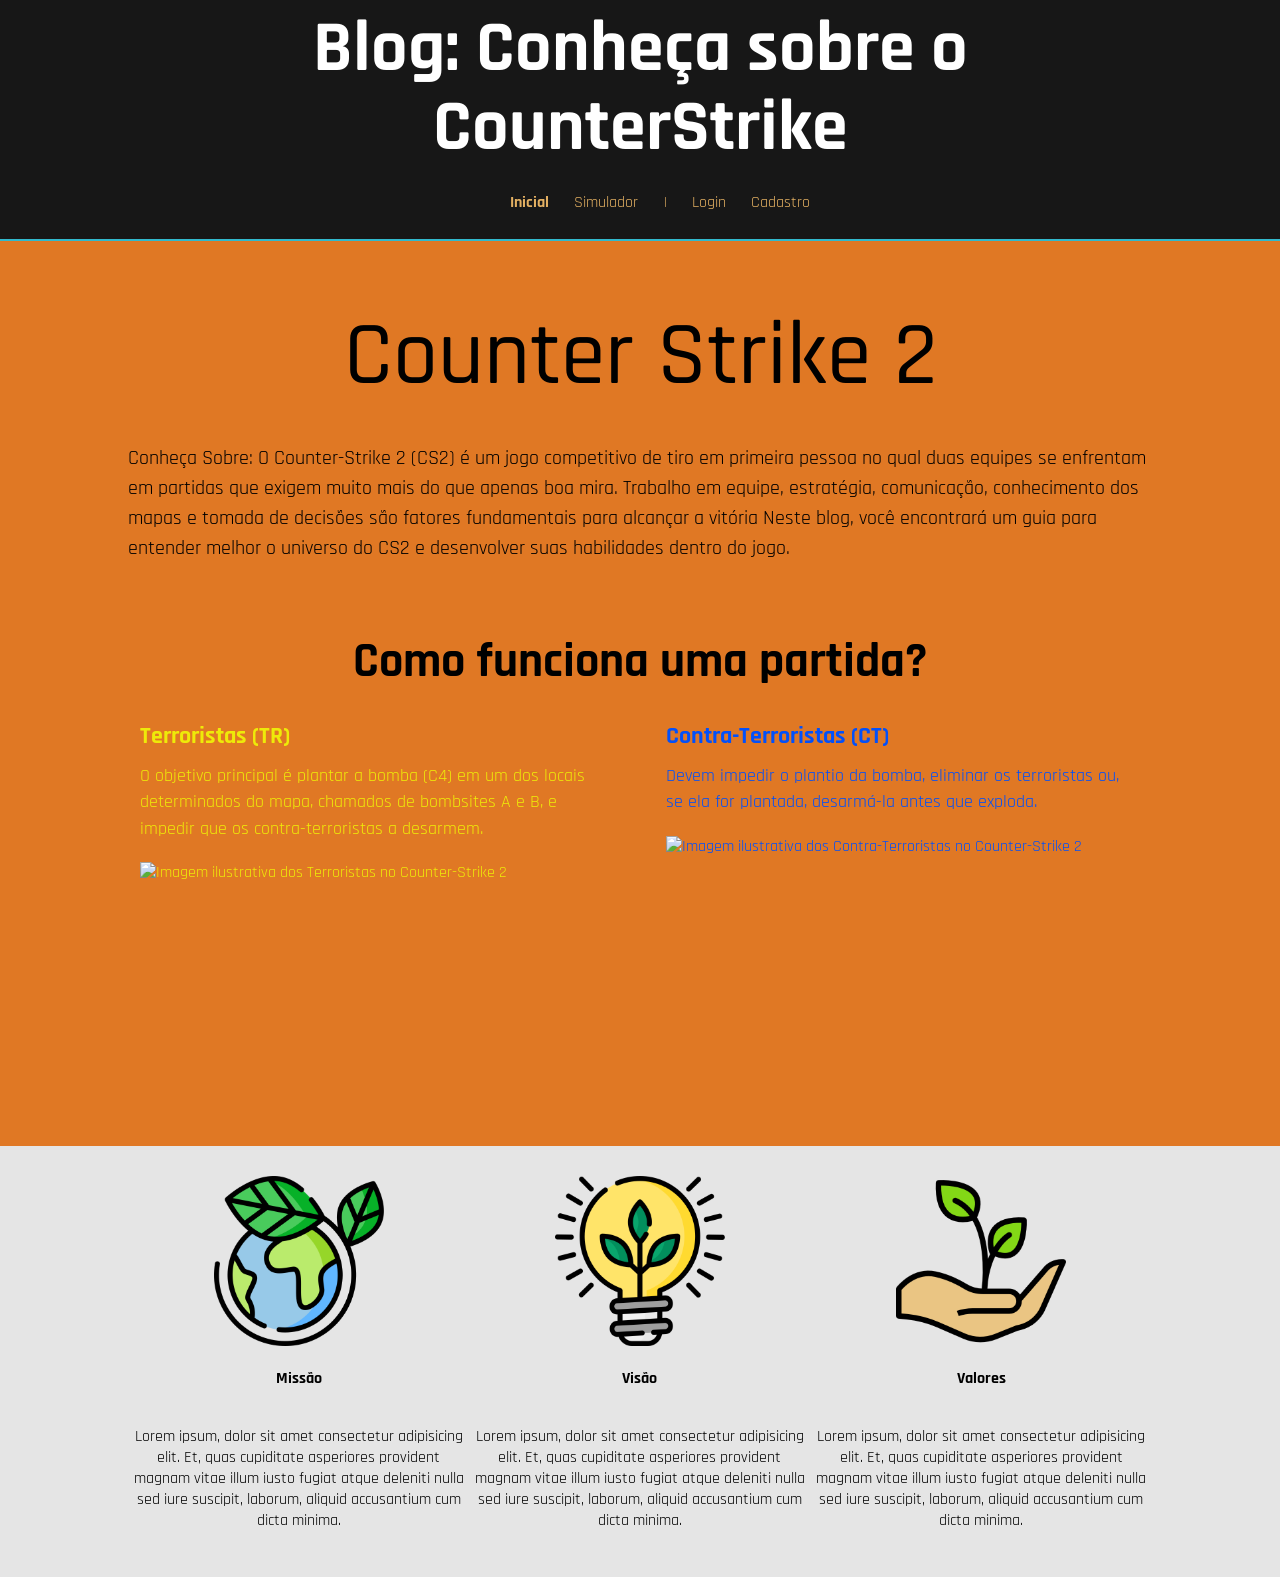
==== public/index.html @ b4ae50e3 "teste" ====
<!DOCTYPE html>
<html lang="en">

<head>
    <meta charset="UTF-8">
    <meta http-equiv="X-UA-Compatible" content="IE=edge">
    <meta name="viewport" content="width=device-width, initial-scale=1.0">

    <title>CounterStrike 2 | Página Inicial</title>

    <script src="./js/sessao.js"></script>

    <link rel="stylesheet" href="./css/estilo.css">
    <link rel="icon" href="./assets/icon/favicon2.ico">
    <link rel="preconnect" href="https://fonts.gstatic.com">
</head>

<body>
    <div class="header header-home">
      <div class="container">
        <h1 class="titulo">Blog: Conheça sobre  o CounterStrike</h1>
        <ul class="navbar">
          <li class="agora">
            <a href="#">Inicial</a>
          </li>
          <li>
            <a href="simulador.html">Simulador</a>
          </li>
          <li>|</li>
          <li>
            <a href="login.html">Login</a>
          </li>
          <li>
            <a href="cadastro.html">Cadastro</a>
          </li>
        </ul>
      </div>
    </div>
  
    <section class="banner">
      <div class="container">
        <p class="banner-titulo">Counter Strike 2</p>
        <p class="banner-texto">Conheça Sobre:
O Counter-Strike 2 (CS2) é um jogo competitivo de tiro em primeira pessoa no qual duas equipes se enfrentam em partidas que exigem muito mais do que apenas boa mira. Trabalho em equipe, estratégia, comunicação, conhecimento dos mapas e tomada de decisões são fatores fundamentais para alcançar a vitória Neste blog, você encontrará um guia para entender melhor o universo do CS2 e desenvolver suas habilidades dentro do jogo.</p>

        <section class="partida">
          <h2>Como funciona uma partida?</h2>
          <div class="times">
            <article class="time">
              <h3>Terroristas (TR)</h3>
              <p>O objetivo principal é plantar a bomba (C4) em um dos locais determinados do mapa, chamados de bombsites A e B, e impedir que os contra-terroristas a desarmem.</p>
              <img class="time-imagem" src="https://images.openai.com/static-rsc-4/UCXDfNlbirfmneYw7OzTXpT6NFVU6q_wpLmnrwWRLiCin27cPCDO-rPaprUZWG9IxpKiirDzhDdRPVDZ40umQkHFlBM3mPXiiXlk4KH-2RQc2e_7EnngTIODhYa1FHcrRZbNmdLZp5th5_LOABd9TvtTTUOexk1i5Q8-EhXmAoI6vVIpcP4qqna1fueLFu6R?purpose=fullsize" alt="Imagem ilustrativa dos Terroristas no Counter-Strike 2">
            </article>
            <article class="time">
              <h3>Contra-Terroristas (CT)</h3>
              <p>Devem impedir o plantio da bomba, eliminar os terroristas ou, se ela for plantada, desarmá-la antes que exploda.</p>
              <img class="time-imagem" src="https://profilerr.net/static/content/thumbs/440x/5/67/2zc6fa-143379bf57bf111a5af7d154774c0675.png" alt="Imagem ilustrativa dos Contra-Terroristas no Counter-Strike 2">
            </article>
          </div>
        </section>
      </div>
    </section>

    <div class="social">
      <div class="container">
        <div class="boxes">
          <div class="box">
            <img src="assets/imgs/planet-earth_color.png">
            <h4>Missão</h4>
            <p>Lorem ipsum, dolor sit amet consectetur adipisicing elit. Et, quas cupiditate asperiores provident magnam
              vitae illum iusto fugiat atque deleniti nulla sed iure suscipit, laborum, aliquid accusantium cum dicta
              minima.</p>
          </div>
          <div class="box">
            <img src="assets/imgs/lightbulb_color.png">
            <h4>Visão</h4>
            <p>Lorem ipsum, dolor sit amet consectetur adipisicing elit. Et, quas cupiditate asperiores provident magnam
              vitae illum iusto fugiat atque deleniti nulla sed iure suscipit, laborum, aliquid accusantium cum dicta
              minima.</p>
          </div>
          <div class="box">
            <img src="assets/imgs/growth_color.png">
            <h4>Valores</h4>
            <p>Lorem ipsum, dolor sit amet consectetur adipisicing elit. Et, quas cupiditate asperiores provident magnam
              vitae illum iusto fugiat atque deleniti nulla sed iure suscipit, laborum, aliquid accusantium cum dicta
              minima.</p>
          </div>
        </div>
      </div>
    </div>
      </div>
    </div>
  </body>

</html>
---- public/css/estilo.css ----
@import url('https://fonts.googleapis.com/css2?family=Barlow:ital,wght@0,100;0,200;0,300;0,400;0,500;0,600;0,700;0,800;0,900;1,100;1,200;1,300;1,400;1,500;1,600;1,700;1,800;1,900&display=swap');
@import url('https://fonts.googleapis.com/css2?family=Rajdhani:wght@300;400;500;600;700&display=swap');

body {
  margin: 0;
  padding: 0;
  font-family: 'Rajdhani', 'Barlow', 'Segoe UI', Tahoma, Geneva, Verdana, sans-serif;
  background-color: black;
}

:root {
  --tamanho-header: 80px;
  --tamanho-banner: calc(100vh - var(--tamanho-header) - var(--tamanho-footer) - 2px);
  --tamanho-simulador: calc(100vh - var(--tamanho-header) - var(--tamanho-footer) - 2px);
  --tamanho-login: calc(100vh - var(--tamanho-header) - var(--tamanho-footer) - 2px);
  --tamanho-footer: 65px;
}

.container {
  display: flex;
  width: 80%;
  margin: auto;
}

.header {
  height: var(--tamanho-header);
  border-bottom: 2px solid #32b9cd;
}

.header .container {
  justify-content: space-between;
  align-items: center;
  height: 100%;
}

.header a {
  text-decoration: none;
  color: #e3b062;
}

.agora {
  font-weight: 800;
}

.navbar {
  width: 300px;
  display: flex;
  align-items: center;
  justify-content: space-between;
  list-style: none;
  color: #e3b062;
}

.titulo {
  color: #32b9cd;
  width: fit-content;
  font-weight: 500;
}

.header h1 {
  margin: 0;
}

.header-home {
  height: auto;
  min-height: 150px;
  background-color: rgba(32, 32, 32, 0.72);
  backdrop-filter: blur(8px);
}

.header-home .container {
  flex-direction: column;
  justify-content: center;
  gap: 8px;
  padding: 10px 0;
  box-sizing: border-box;
}

.header-home .titulo {
  width: 100%;
  color: #fff;
  font-size: clamp(2.5rem, 6vw, 4.5rem);
  font-weight: 800;
  line-height: 1.1;
  text-align: center;
}

.banner {
  min-height: calc(var(--tamanho-banner) + 120px);
  color: black;
  background-color: #e07824;
}

.banner .container {
  flex-direction: column;
  justify-content: flex-start;
  align-items: stretch;
  min-height: inherit;
  padding-top: 8vh;
  padding-bottom: 48px;
  box-sizing: border-box;
}

.banner .container .banner-titulo {
  width: 100%;
  margin: 0;
  padding: 0;
  font-size: clamp(2.5rem, 7vw, 6rem);
  font-weight: 500;
  line-height: 1;
  text-align: center;
}

.banner .container .banner-texto {
  margin-top: 40px;
  font-size: 1.25rem;
  line-height: 1.5;
  text-align: left;
}

.partida {
  margin-top: 48px;
}

.partida h2 {
  margin: 0 0 28px;
  font-size: clamp(1.8rem, 4vw, 3rem);
  text-align: center;
}

.times {
  display: grid;
  grid-template-columns: repeat(2, minmax(0, 1fr));
  gap: 28px;
}

.time {
  padding: 0 12px;
}

.time:first-child {          /* Terroristas */
  color: #eeea09;
}

.time:last-child {      /* Contra-Terrorista */
  color: #0250fa;
}

.time h3 {
  margin: 0 0 12px;
  font-size: 1.5rem;
}

.time p {
  margin: 0;
  font-size: 1.1rem;
  line-height: 1.5;
}

.time-imagem {
  display: block;
  width: 100%;
  max-width: 420px;
  aspect-ratio: 16 / 9;
  object-fit: cover;
  margin-top: 20px;
}

@media (max-width: 640px) {
  .times {
    grid-template-columns: 1fr;
    gap: 16px;
  }
}

.banner .container span {
  font-weight: 800;
}

/* MISSÃO VISÃO VALORES */

.social {
  background-color: #e5e5e5;
  display: flex;
}

.social .container {
  justify-content: center;
}

.box img {
  width: 170px;
}

.social .container .boxes {
  display: flex;
  justify-content: space-between;
  width: 100%;
  padding: 30px 0;
}

.social p {
  text-align: center;
}

.box {
  display: flex;
  flex-direction: column;
  align-items: center;
}

/* FOOTER */

.footer {
  background-color: #32b9cd;
  height: 150px;
  color: #fff;
  display: flex;
  font-size: 15px;
}

.footer .container {
  justify-content: center;
  text-align: center;
}

.footer .container .version {
  font-size: 12px;
}

/* LOGIN */

.login {
  height: var(--tamanho-login);
  background-image: url('../assets/imgs/bg-jelly-fish-para-home.png');
  background-size: cover;
}

.login .container {
  justify-content: center;
  align-items: center;
  height: 100%;
}

.card {
  width: 50%;
  background-color: #e5e5e5;
  border-radius: 10px;
  display: flex;
  align-items: center;
  justify-content: space-evenly;
  color: palevioletred;
  flex-direction: column;
  height: fit-content;
  padding: 20px 0;
}

.card h2 {
  margin: 0;
  font-size: 30px;
}

.formulario {
  display: flex;
  height: 90%;
  width: 80%;
  justify-content: space-around;
  flex-direction: column;
}

.formulario span {
  font-size: 15px;
  font-weight: 800;
}

.formulario input {
  border: 2px solid #32b9cd;
  text-align: center;
  border-radius: 10px;
  margin: 0;
}

.formulario select {
  border: 2px solid #32b9cd;
  background-color: white;
  color: gray;
  height: 36px;
  text-align: center;
  border-radius: 10px;
  margin: 0;
}

.campo {
  display: flex;
  flex-direction: column;
  justify-content: start;
  padding: 5px 0;
}

.botao {
  cursor: pointer;
  font-family: "Rajdhani", "Barlow", sans-serif;
  border: 0;
  border-radius: 5px;
  font-weight: 600;
  font-size: 18px;
  color: #fff;
  background-color: #ED145B;
  width: 120px;
  height: 30px;
  align-self: center;
  margin-top: 20px;
}

.loading-div {
  width: 50px;
  display: none;
}

.loading-div img {
  height: 50px;
  width: 50px;
}

#div_erros_login {
  display: none
}

/* FORMULARIO */

.alerta_erro{
  display: flex;
  justify-content: flex-end;
}

.card_erro {
  display: none;
  background-color: #fff;
  color: black;
  width: 230px;
  position: fixed;
  border-radius: 4px;
  border: #ED145B 3px solid;
  padding: 10px;
  margin-right: 10%;
}

.card_erro #mensagem_erro{
  font-weight: 500;
  font-size: 20px;
}

.formulario .tipo_campo {
  font-size: 20px;
  font-weight: 600 !important;
}

.formulario {
  display: flex;
  flex-direction: column;
}

input {
  margin-bottom: 10px;
  border: 2px solid #32b9cd;
  padding: 10px;
  text-align: center;
  border-radius: 10px;
}

.btn {
  font-family: "Rajdhani", "Barlow", sans-serif;
  border: 0;
  border-radius: 5px;
  font-weight: 600;
  font-size: 18px;
  padding: 10px 15px;
  color: white;
  background-color: #ED145B;
  width: 120px;
  align-self: center;
  margin-top: 5px;
}

.loading-div {
  width: 50px;
  margin: auto;
  display: none;
}

.loading-div img {
  height: 50px;
  width: 50px;
}

/* SIMULADOR */

.simulador {
  color: white;
}

.simulador .container {
  flex-direction: column;
  overflow: scroll; 
  height: var(--tamanho-simulador);
}

/* ALERTA */

#alerta {
  position: absolute;
  right: 0;
  bottom: 0;
}

.mensagem-alarme {
  background-color: white;
  border-radius: 5px;
  width: 300px;
  height: 80px;
  margin: 10px;
  padding: 10px 0;
  display: flex;
  justify-content: space-evenly;
  align-items: center;
}

.mensagem-alarme h3 {
  font-size: 14px;
  margin: 0;
}

.mensagem-alarme .informacao {
  width: 66%;
}

.alarme-sino {
  width: 48px;
  height: 48px;
  animation-name: bell;
  animation-duration: 4s;
  background-image: url('https://cdn-icons-png.flaticon.com/512/1157/1157000.png');
  background-size: cover;
  animation-iteration-count: infinite;
}

@keyframes bell {
  0%   {transform: rotate(25deg)}
  25%  {transform: rotate(-25deg)}
  50%  {transform: rotate(25deg)}
  75%  {transform: rotate(-25deg)}
  100% {transform: rotate(25deg)}
}
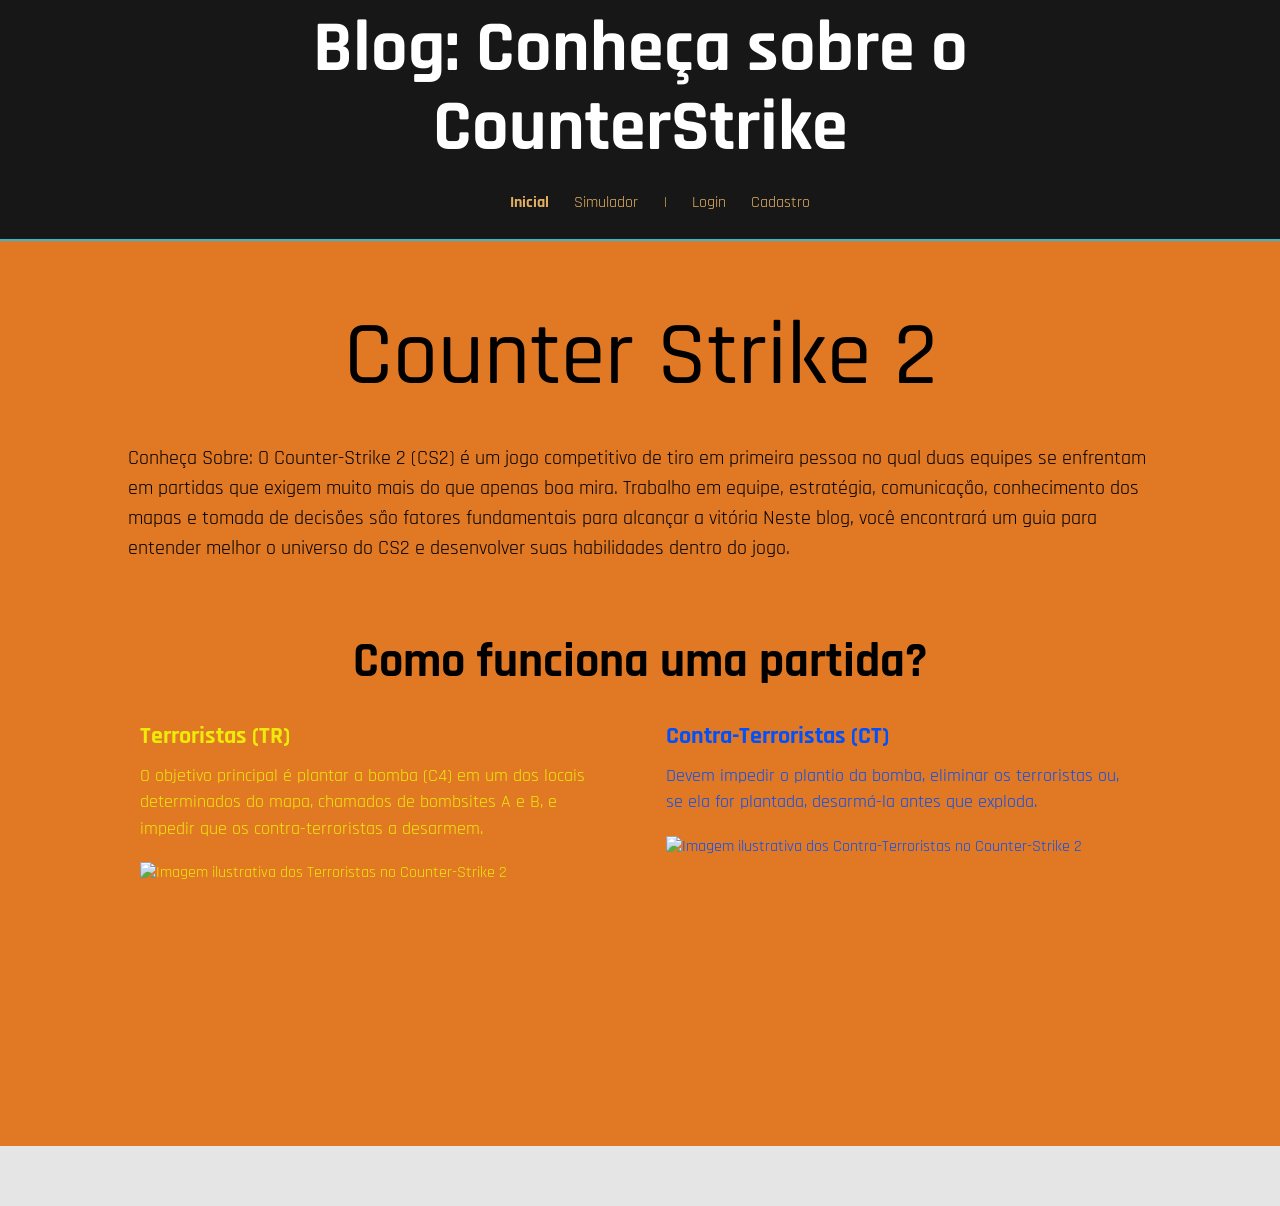
==== commit f36e9e67: "Adicionando Tabelas do banco de dados e fazendo autalizações" ====
--- a/public/index.html
+++ b/public/index.html
@@ -10,7 +10,9 @@
 
     <script src="./js/sessao.js"></script>
 
-    <link rel="stylesheet" href="./css/estilo.css">
+    <link rel="stylesheet" href="./css/global.css">
+    <link rel="stylesheet" href="./css/componentes.css">
+    <link rel="stylesheet" href="./css/home.css">
     <link rel="icon" href="./assets/icon/favicon2.ico">
     <link rel="preconnect" href="https://fonts.gstatic.com">
 </head>
@@ -64,26 +66,7 @@
     <div class="social">
       <div class="container">
         <div class="boxes">
-          <div class="box">
-            <img src="assets/imgs/planet-earth_color.png">
-            <h4>Missão</h4>
-            <p>Lorem ipsum, dolor sit amet consectetur adipisicing elit. Et, quas cupiditate asperiores provident magnam
-              vitae illum iusto fugiat atque deleniti nulla sed iure suscipit, laborum, aliquid accusantium cum dicta
-              minima.</p>
-          </div>
-          <div class="box">
-            <img src="assets/imgs/lightbulb_color.png">
-            <h4>Visão</h4>
-            <p>Lorem ipsum, dolor sit amet consectetur adipisicing elit. Et, quas cupiditate asperiores provident magnam
-              vitae illum iusto fugiat atque deleniti nulla sed iure suscipit, laborum, aliquid accusantium cum dicta
-              minima.</p>
-          </div>
-          <div class="box">
-            <img src="assets/imgs/growth_color.png">
-            <h4>Valores</h4>
-            <p>Lorem ipsum, dolor sit amet consectetur adipisicing elit. Et, quas cupiditate asperiores provident magnam
-              vitae illum iusto fugiat atque deleniti nulla sed iure suscipit, laborum, aliquid accusantium cum dicta
-              minima.</p>
+      
           </div>
         </div>
       </div>
--- a/public/css/global.css
+++ b/public/css/global.css
@@ -0,0 +1,132 @@
+@import url('https://fonts.googleapis.com/css2?family=Barlow:ital,wght@0,100;0,200;0,300;0,400;0,500;0,600;0,700;0,800;0,900;1,100;1,200;1,300;1,400;1,500;1,600;1,700;1,800;1,900&display=swap');
+
+/* ===========================
+   VARIÁVEIS GLOBAIS
+   =========================== */
+
+:root {
+  --tamanho-header: 80px;
+  --tamanho-banner: calc(100vh - var(--tamanho-header) - var(--tamanho-footer) - 2px);
+  --tamanho-simulador: calc(100vh - var(--tamanho-header) - var(--tamanho-footer) - 2px);
+  --tamanho-login: calc(100vh - var(--tamanho-header) - var(--tamanho-footer) - 2px);
+  --tamanho-footer: 65px;
+}
+
+/* ===========================
+   RESET / BODY
+   =========================== */
+
+body {
+  margin: 0;
+  padding: 0;
+  font-family: 'Barlow', 'Segoe UI', 'Segoe UI', Tahoma, Geneva, Verdana, sans-serif;
+  background-color: black;
+}
+
+/* ===========================
+   CONTAINER
+   =========================== */
+
+.container {
+  display: flex;
+  width: 80%;
+  margin: auto;
+}
+
+/* ===========================
+   HEADER
+   =========================== */
+
+.header {
+  height: var(--tamanho-header);
+  border-bottom: 2px solid #32b9cd;
+}
+
+.header .container {
+  justify-content: space-between;
+  align-items: center;
+  height: 100%;
+}
+
+.header a {
+  text-decoration: none;
+  color: #e3b062;
+}
+
+.agora {
+  font-weight: 800;
+}
+
+.navbar {
+  width: 300px;
+  display: flex;
+  align-items: center;
+  justify-content: space-between;
+  list-style: none;
+  color: #e3b062;
+}
+
+.titulo {
+  color: #32b9cd;
+  width: fit-content;
+  font-weight: 500;
+}
+
+.header h1 {
+  margin: 0;
+}
+
+/* ===========================
+   MISSÃO VISÃO VALORES
+   =========================== */
+
+.social {
+  background-color: #e5e5e5;
+  display: flex;
+}
+
+.social .container {
+  justify-content: center;
+}
+
+.box img {
+  width: 170px;
+}
+
+.social .container .boxes {
+  display: flex;
+  justify-content: space-between;
+  width: 100%;
+  padding: 30px 0;
+}
+
+.social p {
+  text-align: center;
+}
+
+.box {
+  display: flex;
+  flex-direction: column;
+  align-items: center;
+}
+
+/* ===========================
+   FOOTER
+   =========================== */
+
+.footer {
+  background-color: #32b9cd;
+  height: 150px;
+  color: #fff;
+  display: flex;
+  font-size: 15px;
+}
+
+.footer .container {
+  justify-content: center;
+  text-align: center;
+}
+
+.footer .container .version {
+  font-size: 12px;
+}
--- a/public/css/componentes.css
+++ b/public/css/componentes.css
@@ -0,0 +1,200 @@
+/* ===========================
+   COMPONENTES REUTILIZÁVEIS
+   Card, Formulário, Botões, Loading, Alertas
+   =========================== */
+
+/* CARD */
+
+.card {
+  width: 50%;
+  background-color: #e5e5e5;
+  border-radius: 10px;
+  display: flex;
+  align-items: center;
+  justify-content: space-evenly;
+  color: palevioletred;
+  flex-direction: column;
+  height: fit-content;
+  padding: 20px 0;
+}
+
+.card h2 {
+  margin: 0;
+  font-size: 30px;
+}
+
+/* FORMULÁRIO */
+
+.formulario {
+  display: flex;
+  height: 90%;
+  width: 80%;
+  justify-content: space-around;
+  flex-direction: column;
+}
+
+.formulario span {
+  font-size: 15px;
+  font-weight: 800;
+}
+
+.formulario input {
+  border: 2px solid #32b9cd;
+  text-align: center;
+  border-radius: 10px;
+  margin: 0;
+}
+
+.formulario select {
+  border: 2px solid #32b9cd;
+  background-color: white;
+  color: gray;
+  height: 36px;
+  text-align: center;
+  border-radius: 10px;
+  margin: 0;
+}
+
+.campo {
+  display: flex;
+  flex-direction: column;
+  justify-content: start;
+  padding: 5px 0;
+}
+
+.formulario .tipo_campo {
+  font-size: 20px;
+  font-weight: 600 !important;
+}
+
+.formulario {
+  display: flex;
+  flex-direction: column;
+}
+
+input {
+  margin-bottom: 10px;
+  border: 2px solid #32b9cd;
+  padding: 10px;
+  text-align: center;
+  border-radius: 10px;
+}
+
+/* BOTÕES */
+
+.botao {
+  cursor: pointer;
+  font-family: "Barlow", sans-serif;
+  border: 0;
+  border-radius: 5px;
+  font-weight: 600;
+  font-size: 18px;
+  color: #fff;
+  background-color: #ED145B;
+  width: 120px;
+  height: 30px;
+  align-self: center;
+  margin-top: 20px;
+}
+
+.btn {
+  font-family: "Barlow", sans-serif;
+  border: 0;
+  border-radius: 5px;
+  font-weight: 600;
+  font-size: 18px;
+  padding: 10px 15px;
+  color: white;
+  background-color: #ED145B;
+  width: 120px;
+  align-self: center;
+  margin-top: 5px;
+}
+
+/* LOADING */
+
+.loading-div {
+  width: 50px;
+  margin: auto;
+  display: none;
+}
+
+.loading-div img {
+  height: 50px;
+  width: 50px;
+}
+
+/* ALERTA DE ERRO */
+
+.alerta_erro {
+  display: flex;
+  justify-content: flex-end;
+}
+
+.card_erro {
+  display: none;
+  background-color: #fff;
+  color: black;
+  width: 230px;
+  position: fixed;
+  border-radius: 4px;
+  border: #ED145B 3px solid;
+  padding: 10px;
+  margin-right: 10%;
+}
+
+.card_erro #mensagem_erro {
+  font-weight: 500;
+  font-size: 20px;
+}
+
+#div_erros_login {
+  display: none;
+}
+
+/* ALERTA (SINO) */
+
+#alerta {
+  position: absolute;
+  right: 0;
+  bottom: 0;
+}
+
+.mensagem-alarme {
+  background-color: white;
+  border-radius: 5px;
+  width: 300px;
+  height: 80px;
+  margin: 10px;
+  padding: 10px 0;
+  display: flex;
+  justify-content: space-evenly;
+  align-items: center;
+}
+
+.mensagem-alarme h3 {
+  font-size: 14px;
+  margin: 0;
+}
+
+.mensagem-alarme .informacao {
+  width: 66%;
+}
+
+.alarme-sino {
+  width: 48px;
+  height: 48px;
+  animation-name: bell;
+  animation-duration: 4s;
+  background-image: url('https://cdn-icons-png.flaticon.com/512/1157/1157000.png');
+  background-size: cover;
+  animation-iteration-count: infinite;
+}
+
+@keyframes bell {
+  0%   {transform: rotate(25deg)}
+  25%  {transform: rotate(-25deg)}
+  50%  {transform: rotate(25deg)}
+  75%  {transform: rotate(-25deg)}
+  100% {transform: rotate(25deg)}
+}
--- a/public/css/home.css
+++ b/public/css/home.css
@@ -0,0 +1,117 @@
+@import url('https://fonts.googleapis.com/css2?family=Rajdhani:wght@300;400;500;600;700&display=swap');
+
+body {
+  font-family: 'Rajdhani', 'Barlow', 'Segoe UI', Tahoma, Geneva, Verdana, sans-serif;
+}
+
+.header-home {
+  height: auto;
+  min-height: 150px;
+  background-color: rgba(32, 32, 32, 0.72);
+  backdrop-filter: blur(8px);
+}
+
+.header-home .container {
+  flex-direction: column;
+  justify-content: center;
+  gap: 8px;
+  padding: 10px 0;
+  box-sizing: border-box;
+}
+
+.header-home .titulo {
+  width: 100%;
+  color: #fff;
+  font-size: clamp(2.5rem, 6vw, 4.5rem);
+  font-weight: 800;
+  line-height: 1.1;
+  text-align: center;
+}
+
+.banner {
+  min-height: calc(var(--tamanho-banner) + 120px);
+  color: black;
+  background-color: #e07824;
+}
+
+.banner .container {
+  flex-direction: column;
+  justify-content: flex-start;
+  align-items: stretch;
+  min-height: inherit;
+  padding-top: 8vh;
+  padding-bottom: 48px;
+  box-sizing: border-box;
+}
+
+.banner .container .banner-titulo {
+  width: 100%;
+  margin: 0;
+  padding: 0;
+  font-size: clamp(2.5rem, 7vw, 6rem);
+  font-weight: 500;
+  line-height: 1;
+  text-align: center;
+}
+
+.banner .container .banner-texto {
+  margin-top: 40px;
+  font-size: 1.25rem;
+  line-height: 1.5;
+  text-align: left;
+}
+
+.partida {
+  margin-top: 48px;
+}
+
+.partida h2 {
+  margin: 0 0 28px;
+  font-size: clamp(1.8rem, 4vw, 3rem);
+  text-align: center;
+}
+
+.times {
+  display: grid;
+  grid-template-columns: repeat(2, minmax(0, 1fr));
+  gap: 28px;
+}
+
+.time {
+  padding: 0 12px;
+}
+
+.time:first-child {
+  color: #eeea09;
+}
+
+.time:last-child {
+  color: #0250fa;
+}
+
+.time h3 {
+  margin: 0 0 12px;
+  font-size: 1.5rem;
+}
+
+.time p {
+  margin: 0;
+  font-size: 1.1rem;
+  line-height: 1.5;
+}
+
+.time-imagem {
+  display: block;
+  width: 100%;
+  max-width: 420px;
+  aspect-ratio: 16 / 9;
+  object-fit: cover;
+  margin-top: 20px;
+}
+
+@media (max-width: 640px) {
+  .times {
+    grid-template-columns: 1fr;
+    gap: 16px;
+  }
+}
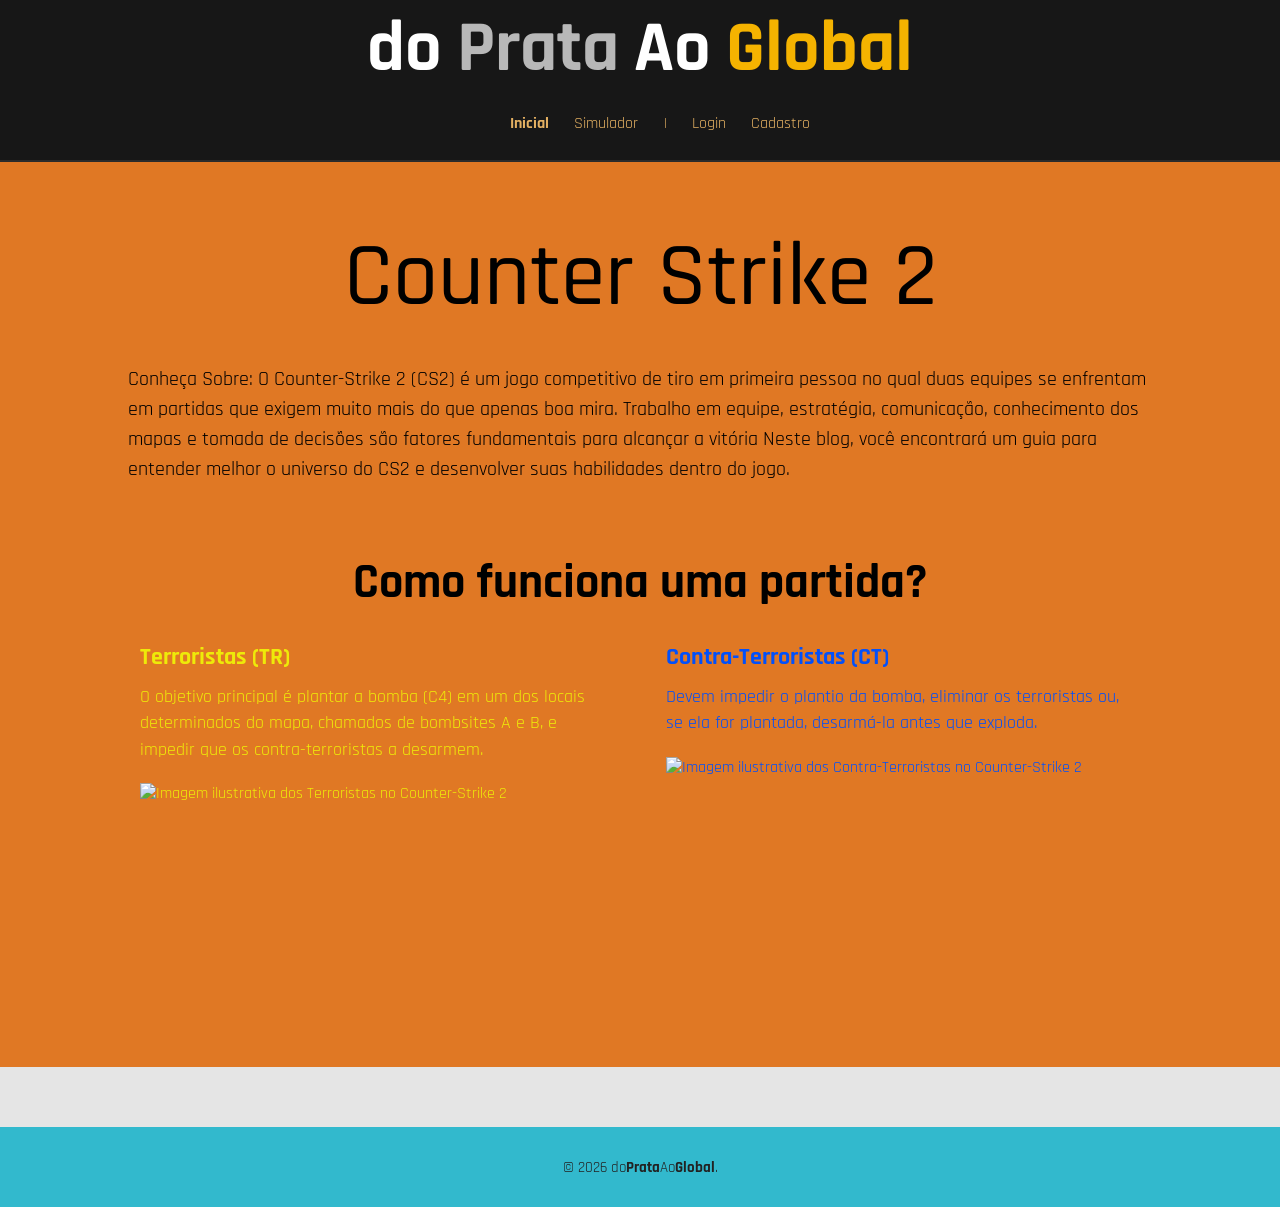
==== commit 30c87910: "enviando banco de dados autalizado, telas de cadastro e login funcional, css mais ou menos estilizad" ====
--- a/public/index.html
+++ b/public/index.html
@@ -20,7 +20,7 @@
 <body>
     <div class="header header-home">
       <div class="container">
-        <h1 class="titulo">Blog: Conheça sobre  o CounterStrike</h1>
+        <h1 class="titulo">do<span class="prata">Prata</span>Ao<span class="global">Global</span></h1>
         <ul class="navbar">
           <li class="agora">
             <a href="#">Inicial</a>
@@ -73,6 +73,13 @@
     </div>
       </div>
     </div>
+    <!--footer inicio-->
+    <div class="footer">
+      <div class="container">
+        <p>© 2026 do<span class="prata">Prata</span>Ao<span class="global">Global</span>.</p>
+      </div>
+    </div>
+    <!--footer fim-->
   </body>
 
 </html>
--- a/public/css/global.css
+++ b/public/css/global.css
@@ -39,7 +39,7 @@
 
 .header {
   height: var(--tamanho-header);
-  border-bottom: 2px solid #32b9cd;
+  border-bottom: 2px solid #2b2b2b;
 }
 
 .header .container {
@@ -67,9 +67,31 @@
 }
 
 .titulo {
-  color: #32b9cd;
+  display: flex;
+  align-items: center;
+  gap: 10px;
+  color: #ffffff;
   width: fit-content;
-  font-weight: 500;
+  font-weight: 600;
+}
+
+.img-logo {
+  height: 38px;
+  width: auto;
+  object-fit: contain;
+  border-radius: 4px;
+}
+
+.prata,
+.cor-prata {
+  color: #b8b8b8;
+  font-weight: 700;
+}
+
+.global,
+.cor-global {
+  color: #f5b300;
+  font-weight: 700;
 }
 
 .header h1 {
@@ -116,15 +138,24 @@
 
 .footer {
   background-color: #32b9cd;
-  height: 150px;
-  color: #fff;
+  height: 80px;
+  color: #222222;
   display: flex;
+  align-items: center;
   font-size: 15px;
 }
 
 .footer .container {
   justify-content: center;
+  align-items: center;
   text-align: center;
+}
+
+.footer p,
+.footer span,
+.footer h4,
+.footer a {
+  color: #222222 !important;
 }
 
 .footer .container .version {
--- a/public/css/home.css
+++ b/public/css/home.css
@@ -20,12 +20,28 @@
 }
 
 .header-home .titulo {
+  display: flex;
+  align-items: center;
+  justify-content: center;
+  gap: 15px;
   width: 100%;
   color: #fff;
   font-size: clamp(2.5rem, 6vw, 4.5rem);
   font-weight: 800;
   line-height: 1.1;
   text-align: center;
+}
+
+.header-home .img-logo {
+  height: clamp(38px, 6vw, 65px);
+}
+
+.header-home .titulo .prata {
+  color: #b8b8b8;
+}
+
+.header-home .titulo .global {
+  color: #f5b300;
 }
 
 .banner {
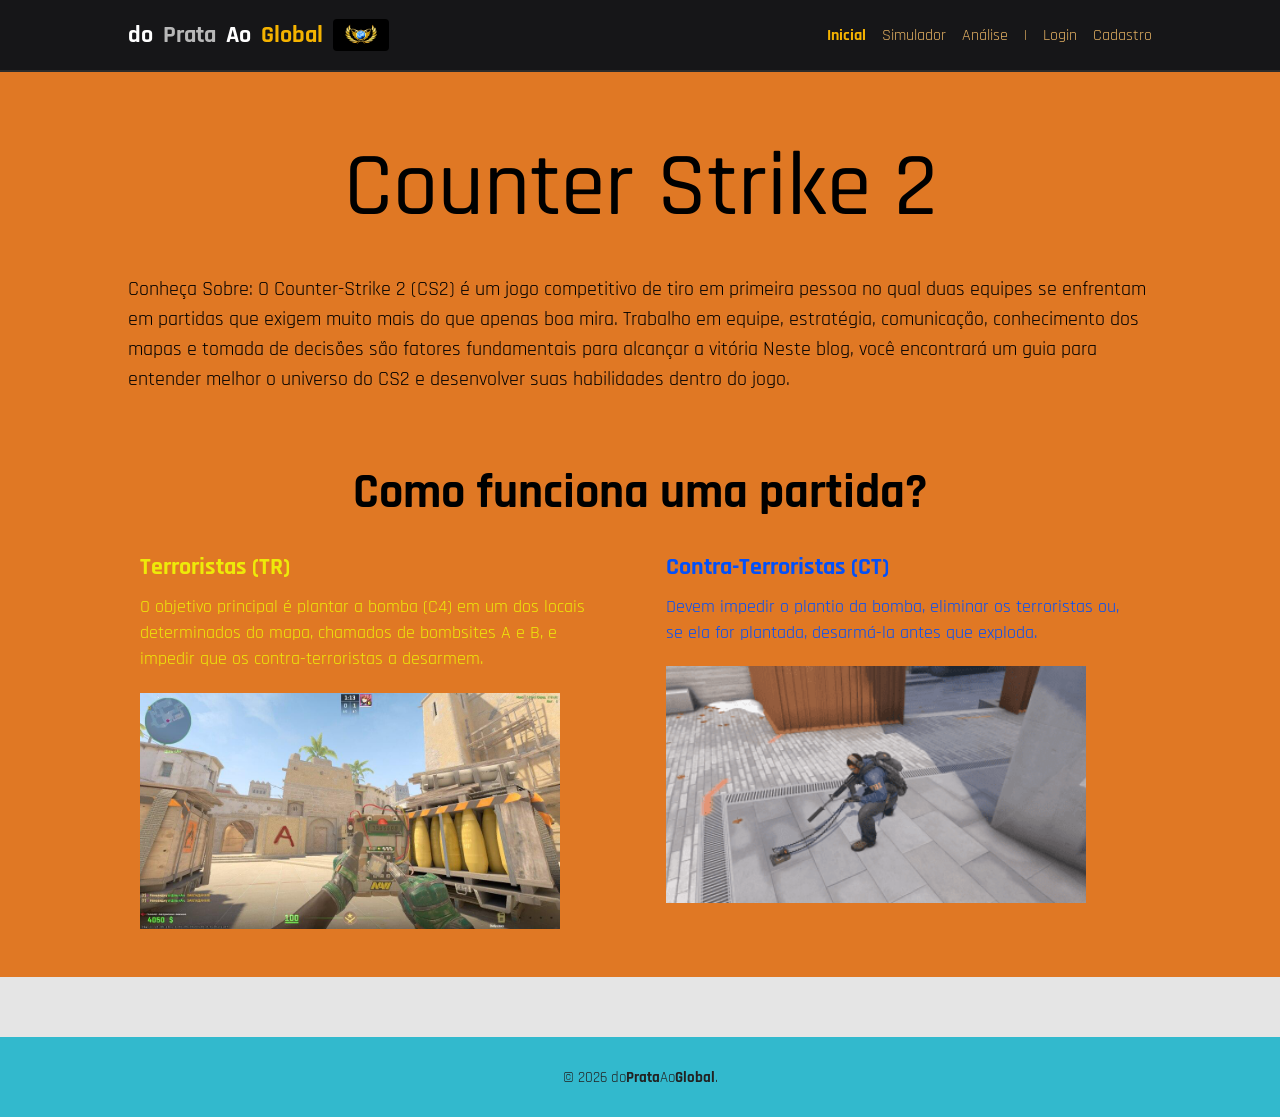
==== commit f033aae3: "Adicionando Dashboard nova com ajuda da ia, estruturação base do modelo do figma, autalizando css de" ====
--- a/public/index.html
+++ b/public/index.html
@@ -18,15 +18,19 @@
 </head>
 
 <body>
+    <!-- Cabeçalho pequeno e horizontal -->
     <div class="header header-home">
       <div class="container">
-        <h1 class="titulo">do<span class="prata">Prata</span>Ao<span class="global">Global</span></h1>
+        <h1 class="titulo">do<span class="prata">Prata</span>Ao<span class="global">Global</span> <img src="./assets/imagens/logo-cs2.png" alt="Logo CS2" class="img-logo"></h1>
         <ul class="navbar">
           <li class="agora">
             <a href="#">Inicial</a>
           </li>
           <li>
             <a href="simulador.html">Simulador</a>
+          </li>
+          <li>
+            <a href="./dashboard/dashboard.html">Análise</a>
           </li>
           <li>|</li>
           <li>
@@ -51,12 +55,12 @@
             <article class="time">
               <h3>Terroristas (TR)</h3>
               <p>O objetivo principal é plantar a bomba (C4) em um dos locais determinados do mapa, chamados de bombsites A e B, e impedir que os contra-terroristas a desarmem.</p>
-              <img class="time-imagem" src="https://images.openai.com/static-rsc-4/UCXDfNlbirfmneYw7OzTXpT6NFVU6q_wpLmnrwWRLiCin27cPCDO-rPaprUZWG9IxpKiirDzhDdRPVDZ40umQkHFlBM3mPXiiXlk4KH-2RQc2e_7EnngTIODhYa1FHcrRZbNmdLZp5th5_LOABd9TvtTTUOexk1i5Q8-EhXmAoI6vVIpcP4qqna1fueLFu6R?purpose=fullsize" alt="Imagem ilustrativa dos Terroristas no Counter-Strike 2">
+              <img class="time-imagem" src="./assets/imagens/tr-lado.png" alt="Imagem ilustrativa dos Terroristas no Counter-Strike 2">
             </article>
             <article class="time">
               <h3>Contra-Terroristas (CT)</h3>
               <p>Devem impedir o plantio da bomba, eliminar os terroristas ou, se ela for plantada, desarmá-la antes que exploda.</p>
-              <img class="time-imagem" src="https://profilerr.net/static/content/thumbs/440x/5/67/2zc6fa-143379bf57bf111a5af7d154774c0675.png" alt="Imagem ilustrativa dos Contra-Terroristas no Counter-Strike 2">
+              <img class="time-imagem" src="./assets/imagens/ct-lado.png" alt="Imagem ilustrativa dos Contra-Terroristas no Counter-Strike 2">
             </article>
           </div>
         </section>
@@ -67,12 +71,10 @@
       <div class="container">
         <div class="boxes">
       
-          </div>
         </div>
       </div>
     </div>
-      </div>
-    </div>
+
     <!--footer inicio-->
     <div class="footer">
       <div class="container">
@@ -82,4 +84,4 @@
     <!--footer fim-->
   </body>
 
-</html>+</html>
--- a/public/css/global.css
+++ b/public/css/global.css
@@ -58,10 +58,10 @@
 }
 
 .navbar {
-  width: 300px;
+  width: auto;
   display: flex;
   align-items: center;
-  justify-content: space-between;
+  gap: 16px;
   list-style: none;
   color: #e3b062;
 }
--- a/public/css/componentes.css
+++ b/public/css/componentes.css
@@ -81,6 +81,9 @@
 }
 
 /* BOTÕES */
+
+
+/* Botão para login */ 
 
 .botao {
   cursor: pointer;
@@ -90,13 +93,14 @@
   font-weight: 600;
   font-size: 18px;
   color: #fff;
-  background-color: #ED145B;
+  background-color: #3b3b3b;
   width: 120px;
   height: 30px;
   align-self: center;
   margin-top: 20px;
 }
 
+/* Botão para Cadastro */ 
 .btn {
   font-family: "Barlow", sans-serif;
   border: 0;
@@ -105,7 +109,7 @@
   font-size: 18px;
   padding: 10px 15px;
   color: white;
-  background-color: #ED145B;
+  background-color: ;
   width: 120px;
   align-self: center;
   margin-top: 5px;
--- a/public/css/home.css
+++ b/public/css/home.css
@@ -1,39 +1,44 @@
-@import url('https://fonts.googleapis.com/css2?family=Rajdhani:wght@300;400;500;600;700&display=swap');
+@import url('https://fonts.googleapis.com/css2?family=Rajdhani:wght@300;400;500;600;700;800&display=swap');
 
 body {
   font-family: 'Rajdhani', 'Barlow', 'Segoe UI', Tahoma, Geneva, Verdana, sans-serif;
+  margin: 0;
+  padding: 0;
+  background-color: black;
 }
 
+/* ===========================
+   CABEÇALHO PEQUENO E BÁSICO
+   (Compacto, horizontal, sem efeitos de destaque ao passar mouse)
+   =========================== */
 .header-home {
-  height: auto;
-  min-height: 150px;
-  background-color: rgba(32, 32, 32, 0.72);
-  backdrop-filter: blur(8px);
+  height: 70px;
+  background-color: #161618;
+  border-bottom: 2px solid #2b2b2b;
 }
 
 .header-home .container {
-  flex-direction: column;
-  justify-content: center;
-  gap: 8px;
-  padding: 10px 0;
-  box-sizing: border-box;
+  display: flex;
+  flex-direction: row;
+  justify-content: space-between;
+  align-items: center;
+  height: 100%;
 }
 
 .header-home .titulo {
   display: flex;
   align-items: center;
-  justify-content: center;
-  gap: 15px;
-  width: 100%;
+  gap: 10px;
   color: #fff;
-  font-size: clamp(2.5rem, 6vw, 4.5rem);
-  font-weight: 800;
-  line-height: 1.1;
-  text-align: center;
+  font-size: 1.5rem;
+  font-weight: 700;
+  margin: 0;
 }
 
 .header-home .img-logo {
-  height: clamp(38px, 6vw, 65px);
+  height: 32px;
+  width: auto;
+  object-fit: contain;
 }
 
 .header-home .titulo .prata {
@@ -44,6 +49,32 @@
   color: #f5b300;
 }
 
+/* Links normais e básicos */
+.header-home .navbar {
+  display: flex;
+  align-items: center;
+  gap: 16px;
+  list-style: none;
+  margin: 0;
+  padding: 0;
+  color: #e3b062;
+}
+
+.header-home .navbar a {
+  text-decoration: none;
+  color: #e3b062;
+  font-size: 1rem;
+}
+
+.header-home .navbar .agora a,
+.header-home .navbar .agora {
+  font-weight: 800;
+  color: #f5b300;
+}
+
+/* ===========================
+   BANNER ORIGINAL
+   =========================== */
 .banner {
   min-height: calc(var(--tamanho-banner) + 120px);
   color: black;
@@ -51,6 +82,7 @@
 }
 
 .banner .container {
+  display: flex;
   flex-direction: column;
   justify-content: flex-start;
   align-items: stretch;
@@ -77,6 +109,9 @@
   text-align: left;
 }
 
+/* ===========================
+   SEÇÃO PARTIDA ORIGINAL
+   =========================== */
 .partida {
   margin-top: 48px;
 }
@@ -130,4 +165,4 @@
     grid-template-columns: 1fr;
     gap: 16px;
   }
-}+}
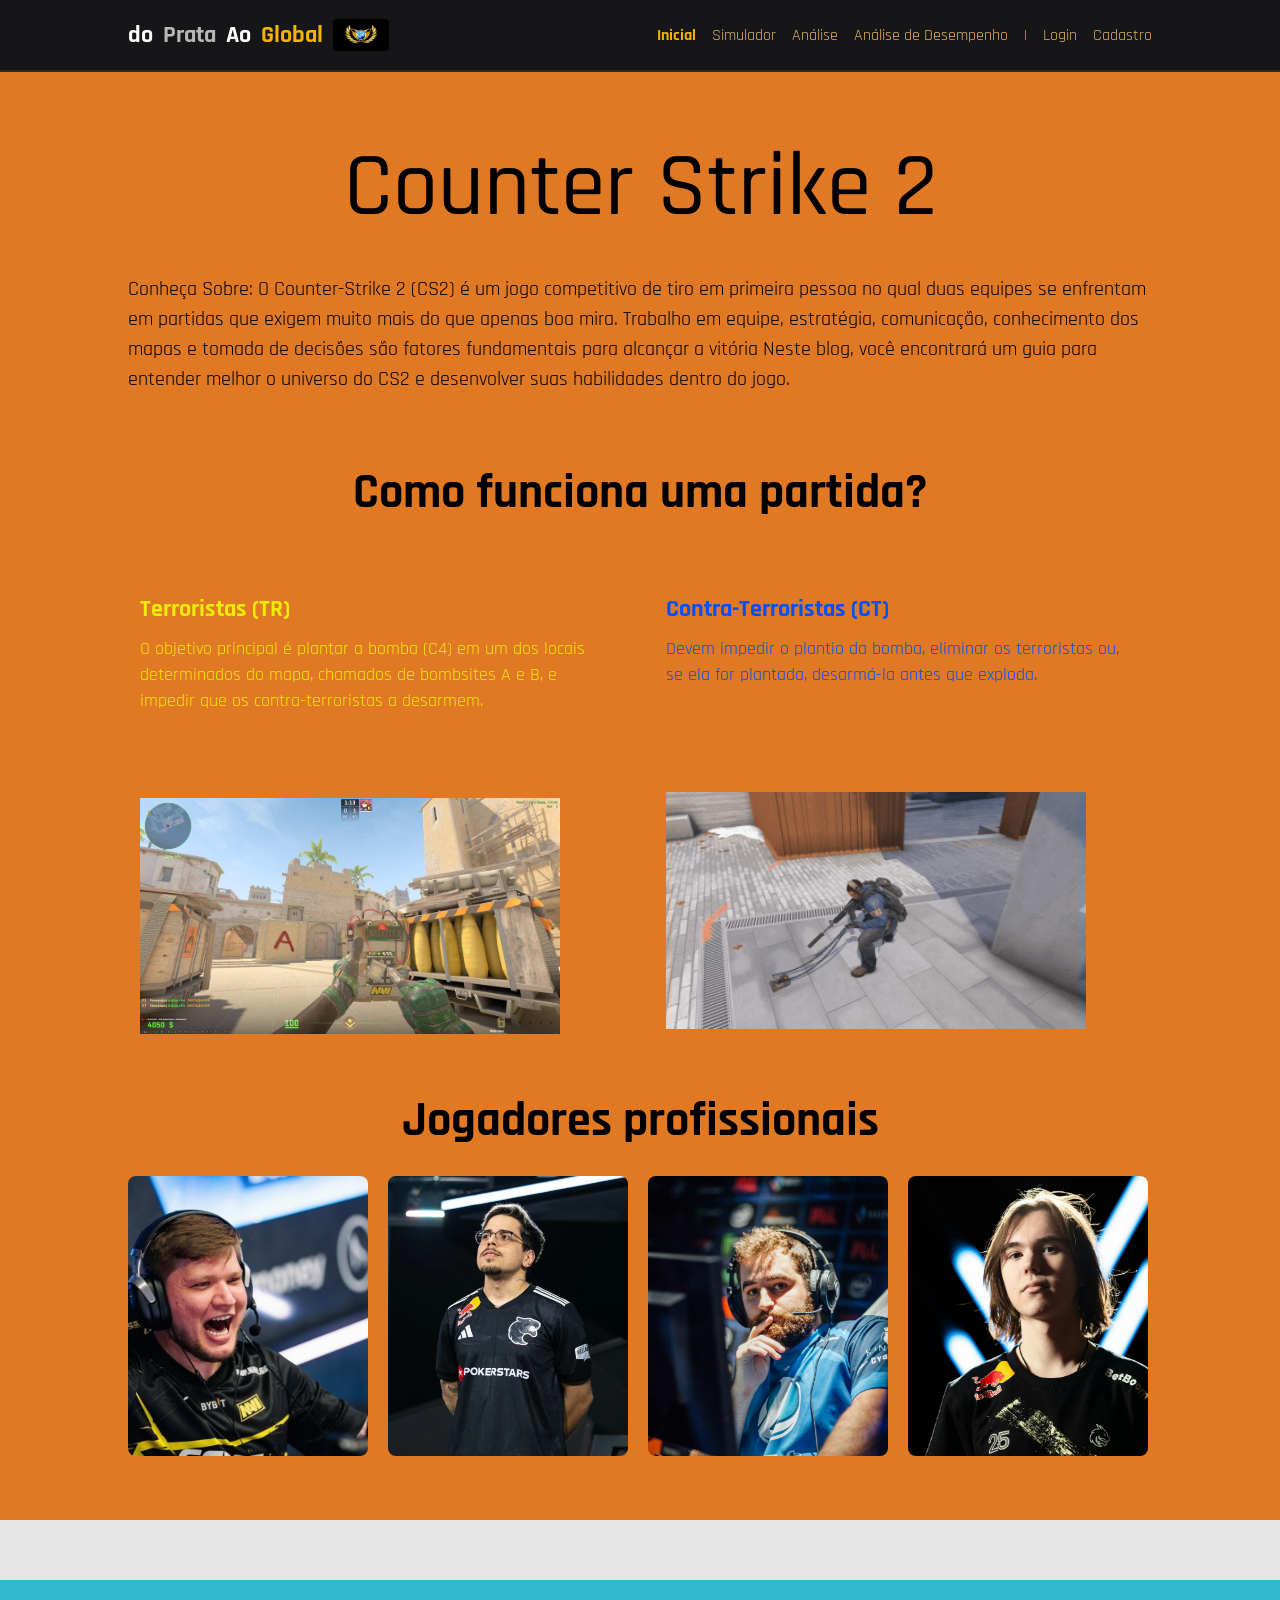
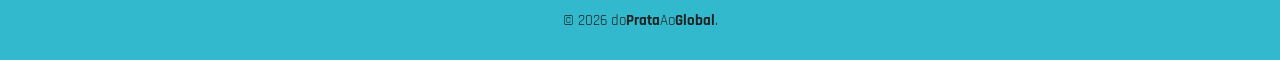
==== commit 275956d4: "coloquei tela de input de cadastro, falta css" ====
--- a/public/index.html
+++ b/public/index.html
@@ -32,6 +32,9 @@
           <li>
             <a href="./dashboard/dashboard.html">Análise</a>
           </li>
+          <li>
+            <a href="./dashboard/dashboard_input.html">Análise de Desempenho</a>
+          </li>
           <li>|</li>
           <li>
             <a href="login.html">Login</a>
@@ -50,19 +53,43 @@
 O Counter-Strike 2 (CS2) é um jogo competitivo de tiro em primeira pessoa no qual duas equipes se enfrentam em partidas que exigem muito mais do que apenas boa mira. Trabalho em equipe, estratégia, comunicação, conhecimento dos mapas e tomada de decisões são fatores fundamentais para alcançar a vitória Neste blog, você encontrará um guia para entender melhor o universo do CS2 e desenvolver suas habilidades dentro do jogo.</p>
 
         <section class="partida">
-          <h2>Como funciona uma partida?</h2>
-          <div class="times">
-            <article class="time">
+          <h2>Como funciona uma partida?</h2> <br><br>
+
+
+          <div class="agrupamento">
+            <div class="time">
               <h3>Terroristas (TR)</h3>
-              <p>O objetivo principal é plantar a bomba (C4) em um dos locais determinados do mapa, chamados de bombsites A e B, e impedir que os contra-terroristas a desarmem.</p>
+              <p>O objetivo principal é plantar a bomba (C4) em um dos locais determinados do mapa, chamados de bombsites A e B, e impedir que os contra-terroristas a desarmem.</p><br><br><br>
               <img class="time-imagem" src="./assets/imagens/tr-lado.png" alt="Imagem ilustrativa dos Terroristas no Counter-Strike 2">
-            </article>
-            <article class="time">
+            </div>
+            <div class="time">
               <h3>Contra-Terroristas (CT)</h3>
-              <p>Devem impedir o plantio da bomba, eliminar os terroristas ou, se ela for plantada, desarmá-la antes que exploda.</p>
+              <p>Devem impedir o plantio da bomba, eliminar os terroristas ou, se ela for plantada, desarmá-la antes que exploda.</p><br><br><br><br>
+
               <img class="time-imagem" src="./assets/imagens/ct-lado.png" alt="Imagem ilustrativa dos Contra-Terroristas no Counter-Strike 2">
-            </article>
+            </div>
           </div>
+
+          <section class="pro-players">
+            <h2>Jogadores profissionais</h2>
+            <div class="pro-players-carrossel" aria-label="Fotos de jogadores profissionais">
+              <div class="pro-player">
+                <img src="./assets/pros/1180x665.jpg" alt="Foto de jogador profissional">
+              </div>
+              <div class="pro-player">
+                <img src="./assets/pros/FURIA-yuurih-BLAST-Open-London-2025.webp" alt="Foto de Yuurih">
+              </div>
+              <div class="pro-player">
+                <img src="./assets/pros/FalleN-melhores-momentos-5-1536x1024.jpg" alt="Foto de FalleN">
+              </div>
+              <div class="pro-player">
+                <img src="./assets/pros/donk.jpg" alt="Foto de Donk">
+              </div>
+              <div class="pro-player">
+                <img src="./assets/pros/player-yekindar.webp" alt="Foto de Yekindar">
+              </div>
+            </div>
+          </section>
         </section>
       </div>
     </section>
--- a/public/css/home.css
+++ b/public/css/home.css
@@ -122,7 +122,7 @@
   text-align: center;
 }
 
-.times {
+.agrupamento {
   display: grid;
   grid-template-columns: repeat(2, minmax(0, 1fr));
   gap: 28px;
@@ -160,9 +160,46 @@
   margin-top: 20px;
 }
 
+.pro-players {
+  margin-top: 56px;
+}
+
+.pro-players h2 {
+  margin: 0 0 20px;
+  font-size: clamp(1.8rem, 4vw, 3rem);
+  text-align: center;
+}
+
+.pro-players-carrossel {
+  display: flex;
+  gap: 20px;
+  overflow-x: auto;
+  padding: 4px 4px 16px;
+  scroll-snap-type: x mandatory;
+}
+
+.pro-player {
+  flex: 0 0 240px;
+  height: 280px;
+  overflow: hidden;
+  border-radius: 8px;
+  scroll-snap-align: start;
+}
+
+.pro-player img {
+  width: 100%;
+  height: 100%;
+  object-fit: cover;
+}
+
 @media (max-width: 640px) {
-  .times {
+  .agrupamento {
     grid-template-columns: 1fr;
     gap: 16px;
   }
-}
+
+  .pro-player {
+    flex-basis: 200px;
+    height: 240px;
+  }
+}
